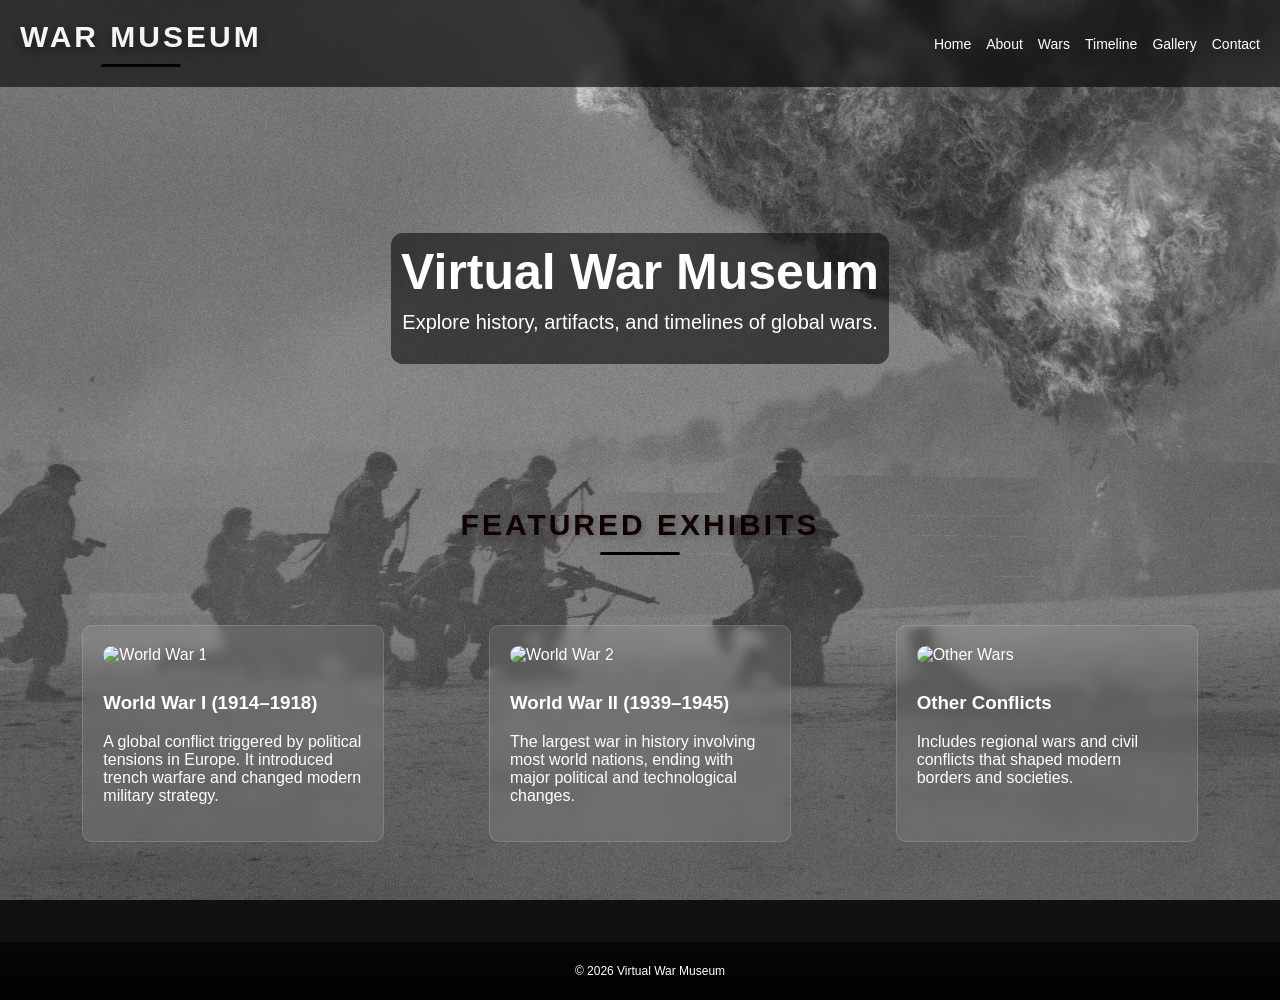
==== index.html @ 1c0403e6 "initial upload - Virtual War Museum" ====
<!DOCTYPE html>
<html lang="en">
<head>
    <meta charset="UTF-8">
    <meta name="viewport" content="width=device-width, initial-scale=1.0">
    <title>Virtual War Museum</title>
    <link rel="stylesheet" href="styles.css">
</head>

<body>


<nav>
    <h2>War Museum</h2>
    <ul>
        <li><a href="index.html">Home</a></li>
        <li><a href="about.html">About</a></li>
        <li><a href="#">Wars</a></li>
        <li><a href="timeline.html">Timeline</a></li>
        <li><a href="gallery.html">Gallery</a></li>
        <li><a href="contact.html">Contact</a></li>
    </ul>
</nav>

<!-- 🔹 HERO -->
<section class="hero">
    <div class="overlay">
    <h1>Virtual War Museum</h1>
    <p>Explore history, artifacts, and timelines of global wars.</p>
    <div>
</section>


<section class="featured">
    <h2 class="featured-title">Featured Exhibits</h2>

    <div class="cards">

    <div class="card">
        <img src="c:\Users\HP\OneDrive - Botswana Accountancy College\Desktop\VIRTUAL WAR MUSEUM\images\ww2.jpg"alt="World War 1">
        <h3>World War I (1914–1918)</h3>
        <p>
            A global conflict triggered by political tensions in Europe.
            It introduced trench warfare and changed modern military strategy.
        </p>
    </div>

    <div class="card">
        <img src="c:\Users\HP\OneDrive - Botswana Accountancy College\Desktop\VIRTUAL WAR MUSEUM\war.jpg"alt="World War 2">
        <h3>World War II (1939–1945)</h3>
        <p>
            The largest war in history involving most world nations,
            ending with major political and technological changes.
        </p>
    </div>

    <div class="card">
        <img src="c:\Users\HP\OneDrive - Botswana Accountancy College\Desktop\VIRTUAL WAR MUSEUM\WAR CRY.jpg"alt="Other Wars">
        <h3>Other Conflicts</h3>
        <p>
            Includes regional wars and civil conflicts that shaped modern borders and societies.
        </p>
    </div>

</div>
</section>

<!-- 🔹 FOOTER -->
<footer>
    <p>© 2026 Virtual War Museum</p>
</footer>

</body>
</html>
---- styles.css ----
body {
    margin: 0;
    font-family: Arial, sans-serif;
    background: #111;
    color: white;
}

/* NAVBAR */
nav {
    display: flex;
    justify-content: space-between;
    align-items: center;
    padding: 15px 30px;
    background: #000;
}

nav ul {
    list-style: none;
    display: flex;
    gap: 20px;
}

nav a {
    color: rgb(230, 228, 228);
    text-decoration: none;
}

nav a:hover {
    color: red;
}

/* CONTENT */
.content {
    padding: 40px;
    text-align: center;
}

.cards {
    display: flex;
    gap: 20px;
    justify-content: center;
    flex-wrap: wrap;
}

.card {
    background: #222;
    padding: 20px;
    width: 250px;
    border-radius: 10px;
    transition: 0.3s;
}

.card:hover {
    transform: scale(1.05);
    background: #333;
}

/* FOOTER */
footer {
    text-align: center;
    padding: 20px;
    background: #000;
    margin-top: 40px;
}
.card img {
    width: 100%;
    height: 180px;
    object-fit: cover;
    border-radius: 10px;
    margin-bottom: 10px;
}
body {
    margin: 0;
    font-family: Arial, sans-serif;
    color: white;

   
    background-image: url("background.jpg");
    background-size: cover;
    background-position: center;
    background-attachment: fixed;
}

/* 🔥 Hero section centered */
.hero {
    height: 100vh;              /* full screen */
    display: flex;
    flex-direction: column;
    justify-content: center;
    align-items: center;
    text-align: center;

    background: rgba(0, 0, 0, 0.5); /* dark overlay for readability */
}

.hero h1 {
    font-size: 50px;
    margin: 0;
}

.hero p {
    font-size: 20px;
    margin-top: 10px;
}
.hero {
    height: 100vh;
    display: flex;
    justify-content: center;
    align-items: center;

    background: center/cover no-repeat;
}

.overlay {
    background: rgb(10, 45, 3);
    padding: 30px;
    text-align: center;
    border-radius: 10px;
}

.hero h1 {
    font-size: 50px;
    margin: 0;
}

.hero p {
    font-size: 20px;
}
nav {
    position: static;
    top: 0;
    left: 0;
    width: 100%;
    z-index: 1000;

    display: flex;
    justify-content: space-between;
    align-items: center;

    padding: 15px 30px;
    background: rgba(18, 16, 16, 0.6);
    backdrop-filter: blur(6px);
}
body {
  padding-top: 100px;
}
.hero {
    height: 100vh;
    display: flex;
    justify-content: center;
    align-items: center;
    text-align: center;

    background:  center/cover no-repeat;
}

.overlay {
    background: rgba(15, 14, 14, 0.6);
    padding: 10px;
    border-radius: 12px;
}
.cards {
    display: flex;
    gap: 20px;
    justify-content: center;
    flex-wrap: wrap;
    padding: 40px;
}

.card {
    background: rgba(255, 255, 255, 0.08);
    border: 1px solid rgba(255, 255, 255, 0.1);
    backdrop-filter: blur(5px);

    padding: 20px;
    width: 260px;
    border-radius: 12px;
    transition: 0.3s;
}

.card:hover {
    transform: translateY(-8px);
}
nav {
    position: fixed;
    top: 0;
    left: 0;
    width: 100%;
    z-index: 1000;

    display: flex;
    justify-content: space-between;
    align-items: center;

    padding: 10px 20px;
    background: rgba(0, 0, 0, 0.6);
    backdrop-filter: blur(6px);

    box-sizing: border-box;
}
nav ul {
    list-style: none;
    display: flex;
    gap: 15px;
    flex-wrap: wrap;
    margin: 0;
    padding: 0;
}
nav ul li a {
    color: white;
    text-decoration: none;
    white-space: nowrap;
    font-size: 14px;
}
@media (max-width: 768px) {
    nav {
        flex-direction: column;
        align-items: flex-start;
    }

    nav ul {
        flex-direction: column;
        gap: 10px;
    }
}
h2{ 
  color:#000
}
.featured-title {
    color: rgb(18, 1, 1);
    text-shadow: 2px 2px 6px rgba(0, 0, 0, 0.3);
    text-align: center;
    width: 100%;
}
.card {
    background: rgba(255, 255, 255, 0.08);
    border: 1px solid rgba(255, 255, 255, 0.15);
    backdrop-filter: blur(6px);

    padding: 20px;
    width: 260px;
    border-radius: 12px;

    transition: transform 0.3s ease, box-shadow 0.3s ease;
}
.card:hover {
    transform: translateY(-12px) scale(1.03);
    box-shadow: 0 10px 25px rgba(0, 0, 0, 0.5);
}
nav ul li a:hover {
    background: rgb(65, 118, 203);
    color: black;

    transform: translateY(-2px);
}
nav ul li a:hover {
    background: rgb(23, 82, 91);
    color: black;

    transform: translateY(-2px);
    box-shadow: 0 4px 12px rgba(255, 255, 255, 0.3);
}
footer {
    width: 100%;
    background: rgba(0, 0, 0, 0.85);
    color: white;
    text-align: center;
    padding: 10px;
    font-size: 12px;
}
html, body {
    height: 100%;
    margin: 0;
}

body {
    display: flex;
    flex-direction: column;
    min-height: 100vh;
}

.content, .about {
    flex: 1;
}
footer {
    background: linear-gradient(to top, rgba(0,0,0,0.9), rgba(0,0,0,0.6));
}
.about-box {
    max-width: 700px;
    margin: 25px auto;
    padding: 25px;
    border-radius: 12px;

    background: rgba(255, 255, 255, 0.1);
    backdrop-filter: blur(6px);

    border-left: 4px solid rgb(0, 0, 0); 
}
.about-title {
    font-size: 50px;
    letter-spacing: 4px;
    text-transform: uppercase;

    margin-bottom: 50px;

    position: relative;

    /* subtle depth */
    text-shadow: 0 5px 20px rgba(0,0,0,0.4);
}
.about-title::after {
    content: "";
    display: flex;
    width: 120px;
    height: 3px;
    background: rgb(0, 0, 0);

    margin: 15px auto 0;
}
.about-title::before {
    content: " MUSEUM";
    position: absolute;
    top: 50%;
    left: 50%;
    transform: translate(-50%, -50%);

    font-size: 80px;
    color: rgba(14, 4, 4, 0.05);
    z-index: -1;
}
.about-title {
    font-size: 50px;
    letter-spacing: 4px;
    text-transform: uppercase;

    text-align: center;   /* 🔥 important */
    position: relative;
}
.about-box:hover {
    transform: translateY(-12px) scale(1.03);

    box-shadow: 0 15px 30px rgba(0, 0, 0, 0.5);

    border-color: rgba(0, 0, 0, 0.4);
}
.about-box:hover {
    box-shadow: 0 0 20px rgba(115, 163, 194, 0.2),
                0 15px 30px rgba(0, 0, 0, 0.5);
}
.about-box {
    width: 280px;
    padding: 25px;

    background: rgba(255, 255, 255, 0.08);
    border: 1px solid rgba(255,255,255,0.15);
    border-radius: 15px;

    backdrop-filter: blur(8px);

    transition: all 0.3s ease; /* 🔥 important for smooth hover */
}
.gallery {
    display: grid;
    grid-template-columns: repeat(auto-fit, minmax(250px, 1fr));
    gap: 15px;

    padding: 40px;
}
.gallery img {
    width: 100%;
    height: 200px;
    object-fit: cover;

    border-radius: 10px;

    transition: 0.3s ease;
    cursor: pointer;
}
.gallery img:hover {
    transform: scale(1.05);
    box-shadow: 0 10px 25px rgba(0,0,0,0.6);
}
.gallery {
    display: grid;
    grid-template-columns: repeat(auto-fit, minmax(250px, 1fr));
    gap: 20px;
    padding: 40px;
}
.content {
    text-align: center;
    padding: 80px 20px;
}

.card {
    background: rgba(255,255,255,0.08);
    margin: 20px auto;
    padding: 20px;
    max-width: 500px;

    border-radius: 10px;
    transition: 0.3s;
}

.card:hover {
    transform: translateY(-8px);
    box-shadow: 0 10px 25px rgba(0,0,0,0.5);
}
.event {
    background: rgba(255,255,255,0.08);
    margin: 15px auto;
    padding: 20px;
    max-width: 700px;

    border-left: 4px solid rgb(0, 0, 0);
    border-radius: 8px;

    text-align: left;

    transition: 0.3s;
}

.event h3 {
    margin-bottom: 8px;
    color: white;
}

.event p {
    color: #ccc;
    line-height: 1.5;
}

.event:hover {
    transform: translateX(10px);
    box-shadow: 0 10px 25px rgba(0,0,0,0.4);
}
.contact {
    padding: 80px 20px;
    text-align: center;
}

form {
    max-width: 500px;
    margin: auto;
    display: flex;
    flex-direction: column;
    gap: 10px;
}

input, textarea {
    padding: 10px;
    border: none;
    border-radius: 5px;
}

button {
    padding: 10px;
    background: rgb(5, 4, 4);
    color: white;
    border: none;
    cursor: pointer;
}

button:hover {
    background: rgb(0, 0, 0);
}
.timeline {
    padding: 80px 20px;
    text-align: center;
}

.timeline-container {
    position: relative;
    max-width: 800px;
    margin: auto;
}


.timeline-container::before {
    content: "";
    position: absolute;
    left: 50%;
    top: 0;
    width: 3px;
    height: 100%;
    background: rgb(0, 0, 0);
    transform: translateX(-50%);
}
.timeline-item {
    position: relative;
    width: 50%;
    padding: 20px;
}

.timeline-item .content {
    background: rgba(255,255,255,0.08);
    padding: 15px;
    border-radius: 10px;
    text-align: left;
}
.dot {
    position: absolute;
    top: 25px;

    width: 15px;
    height: 15px;
    background: rgb(2, 2, 2);
    border-radius: 50%;
    z-index: 1;
}
/* Left side */
.timeline-item:nth-child(odd) {
    left: 0;
}

/* Right side */
.timeline-item:nth-child(even) {
    left: 50%;
}

.timeline-item:nth-child(odd) .dot {
    right: -8px;
}

.timeline-item:nth-child(even) .dot {
    left: -8px;
}
.timeline-item {
    position: relative;
    width: 50%;
    padding: 20px;

    opacity: 0;
    transform: translateY(40px);

    animation: fadeUp 0.8s ease forwards;
}
@keyframes fadeUp {
    to {
        opacity: 1;
        transform: translateY(0);
    }
}
.timeline-item:nth-child(1) { animation-delay: 0.1s; }
.timeline-item:nth-child(2) { animation-delay: 0.3s; }
.timeline-item:nth-child(3) { animation-delay: 0.5s; }
.timeline-item:nth-child(4) { animation-delay: 0.7s; }
.timeline-item:nth-child(5) { animation-delay: 0.9s; }
.timeline-item:nth-child(6) { animation-delay: 1.1s; }
.timeline-item:nth-child(7) { animation-delay: 1.3s; }
.timeline-item .content {
    transition: 0.3s ease;
}

.timeline-item .content:hover {
    transform: scale(1.03);
    box-shadow: 0 10px 25px rgba(0,0,0,0.4);
}
h2 {
    font-size: 30px;
    font-weight: 600;
    letter-spacing: 3px;

    color: #f5f5f5;
    text-align: center;

    margin: 10px 0;

    position: relative;

    text-transform: uppercase;

    text-shadow: 0 4px 15px rgba(0,0,0,0.6);
}
h2::after {
    content: "";
    display: block;

    width: 80px;
    height: 3px;

    background: rgb(0, 0, 0);
    margin: 10px auto 0;

    border-radius: 2px;
}
h2 {
    transition: 0.3s ease;
}

h2:hover {
    transform: scale(1.05);
    color: white;
}
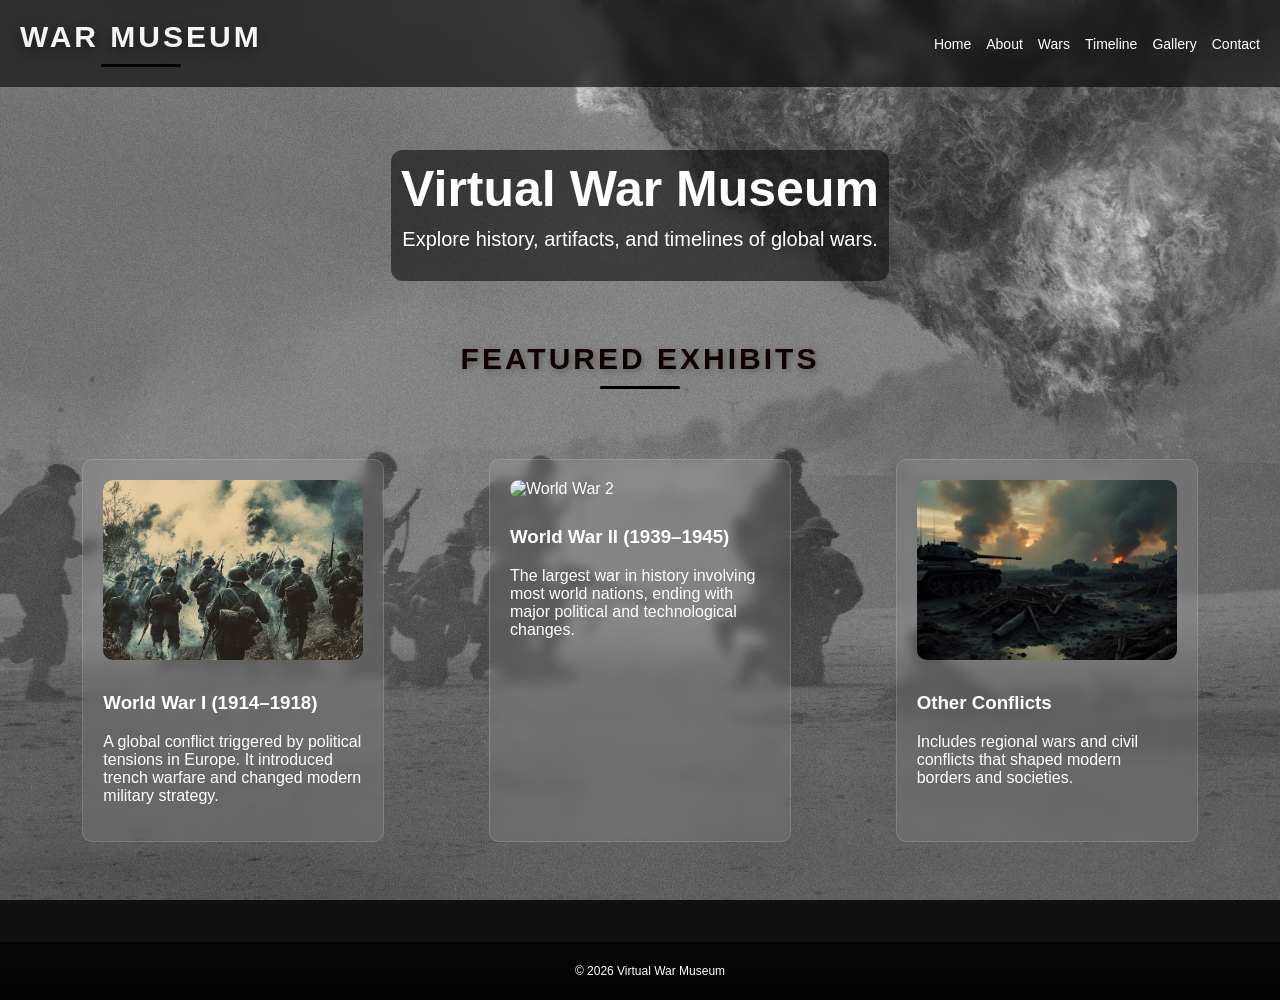
==== commit 3589d9cd: "Update index.html" ====
--- a/index.html
+++ b/index.html
@@ -22,7 +22,7 @@
     </ul>
 </nav>
 
-<!-- 🔹 HERO -->
+
 <section class="hero">
     <div class="overlay">
     <h1>Virtual War Museum</h1>
@@ -37,7 +37,7 @@
     <div class="cards">
 
     <div class="card">
-        <img src="c:\Users\HP\OneDrive - Botswana Accountancy College\Desktop\VIRTUAL WAR MUSEUM\images\ww2.jpg"alt="World War 1">
+        <img src="images\ww2.jpg"alt="World War 1">
         <h3>World War I (1914–1918)</h3>
         <p>
             A global conflict triggered by political tensions in Europe.
@@ -46,7 +46,7 @@
     </div>
 
     <div class="card">
-        <img src="c:\Users\HP\OneDrive - Botswana Accountancy College\Desktop\VIRTUAL WAR MUSEUM\war.jpg"alt="World War 2">
+        <img src="images\war.jpg"alt="World War 2">
         <h3>World War II (1939–1945)</h3>
         <p>
             The largest war in history involving most world nations,
@@ -55,7 +55,7 @@
     </div>
 
     <div class="card">
-        <img src="c:\Users\HP\OneDrive - Botswana Accountancy College\Desktop\VIRTUAL WAR MUSEUM\WAR CRY.jpg"alt="Other Wars">
+        <img src="images\WAR CRY.jpg"alt="Other Wars">
         <h3>Other Conflicts</h3>
         <p>
             Includes regional wars and civil conflicts that shaped modern borders and societies.
@@ -65,10 +65,10 @@
 </div>
 </section>
 
-<!-- 🔹 FOOTER -->
+
 <footer>
     <p>© 2026 Virtual War Museum</p>
 </footer>
 
 </body>
-</html>+</html>
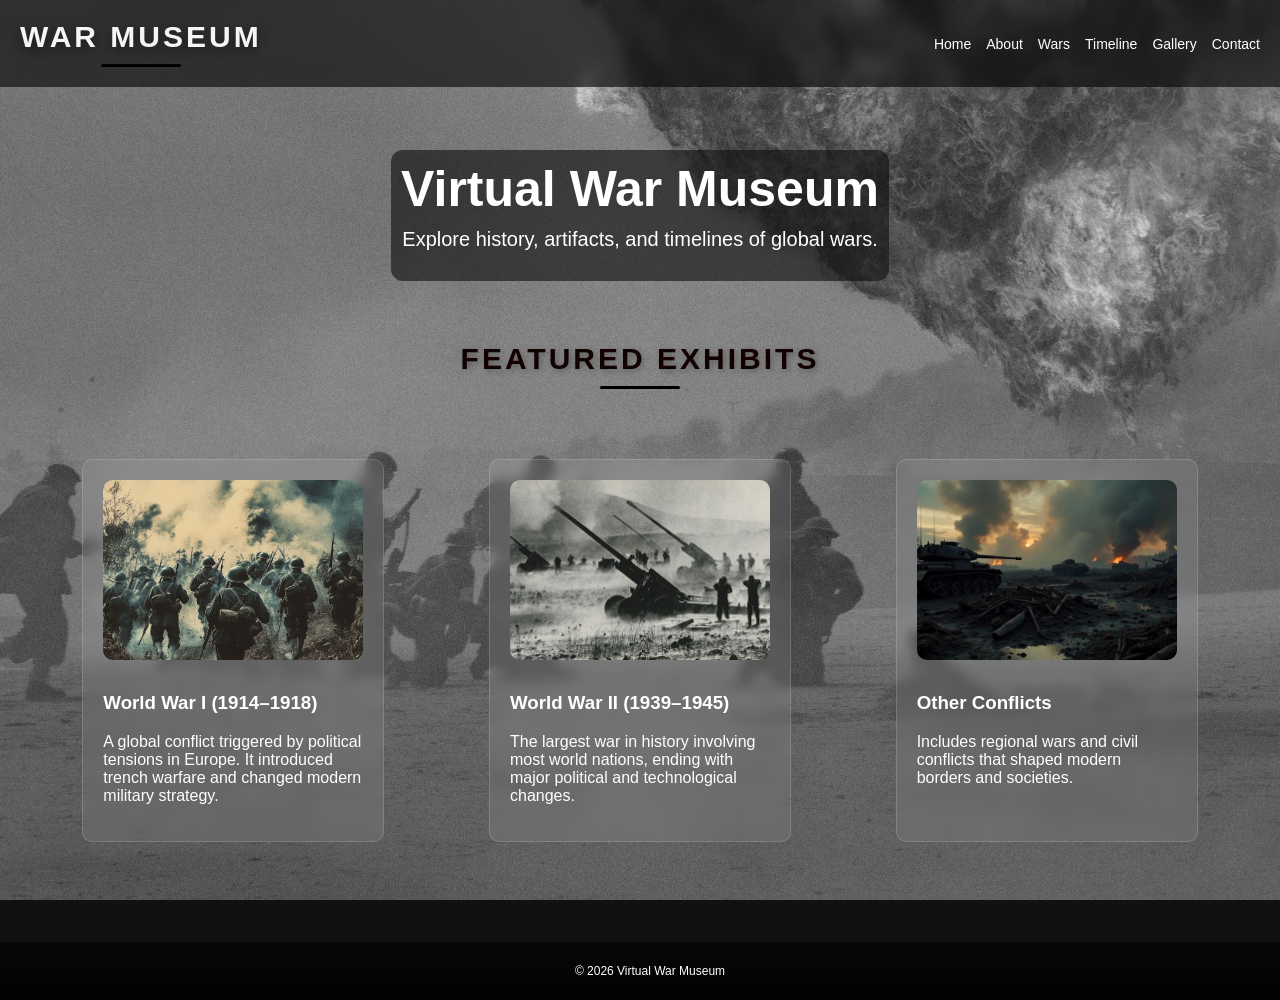
==== commit 06cd872f: "Update index.html" ====
--- a/index.html
+++ b/index.html
@@ -46,7 +46,7 @@
     </div>
 
     <div class="card">
-        <img src="images\war.jpg"alt="World War 2">
+        <img src="images\War.jpg"alt="World War 2">
         <h3>World War II (1939–1945)</h3>
         <p>
             The largest war in history involving most world nations,
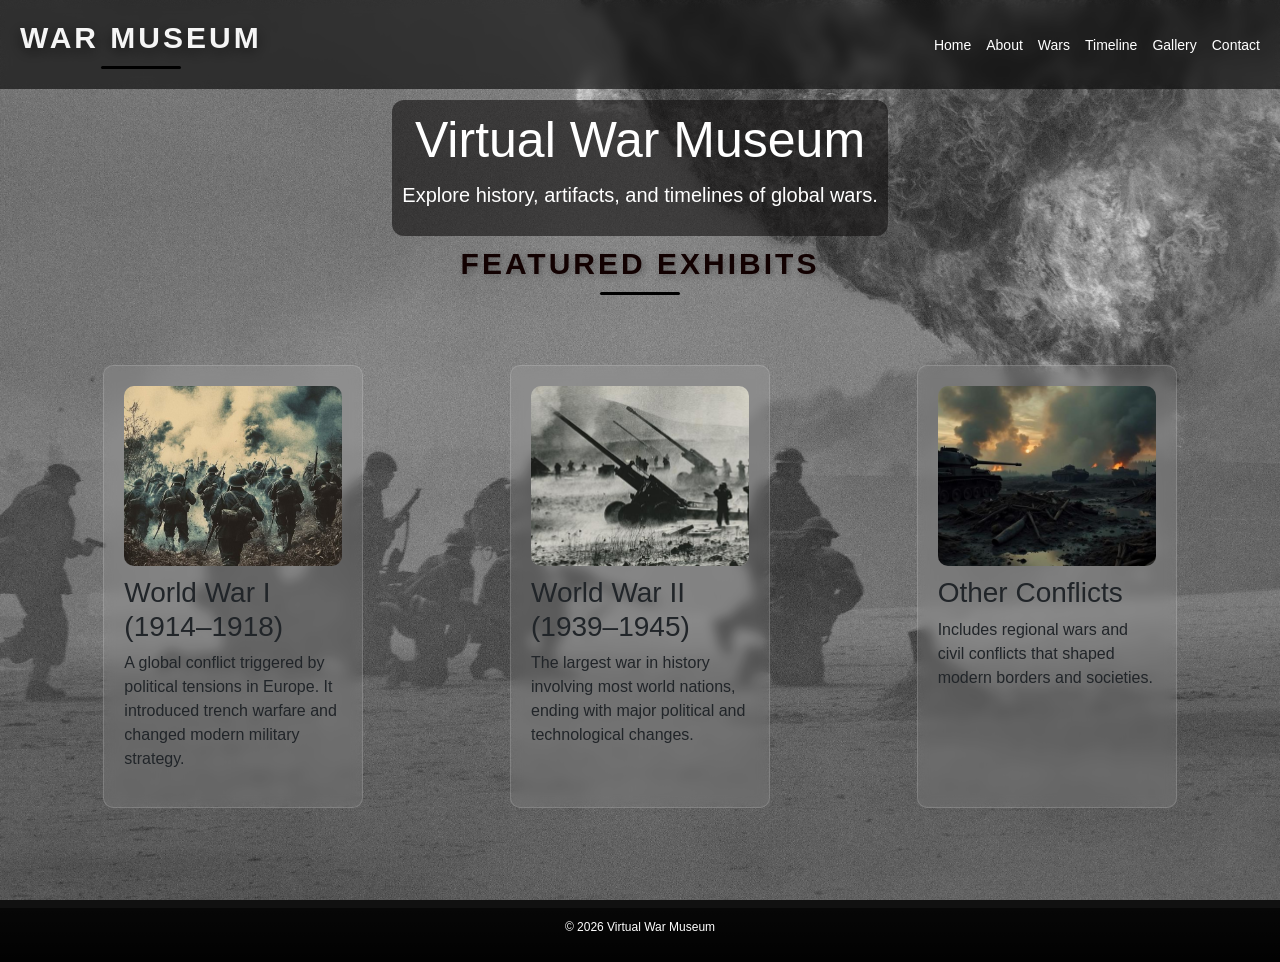
==== commit f2cf2327: "Update index.html" ====
--- a/index.html
+++ b/index.html
@@ -4,6 +4,7 @@
     <meta charset="UTF-8">
     <meta name="viewport" content="width=device-width, initial-scale=1.0">
     <title>Virtual War Museum</title>
+    <link href="https://cdn.jsdelivr.net/npm/bootstrap@5.3.0/dist/css/bootstrap.min.css" rel="stylesheet">
     <link rel="stylesheet" href="styles.css">
 </head>
 
@@ -69,6 +70,9 @@
 <footer>
     <p>© 2026 Virtual War Museum</p>
 </footer>
+        <script src="https://cdn.jsdelivr.net/npm/@popperjs/core@2.11.6/dist/umd/popper.min.js"></script>
+        <script src="https://cdn.jsdelivr.net/npm/bootstrap@5.3.0/dist/js/bootstrap.min.js"></script
+
 
 </body>
 </html>
